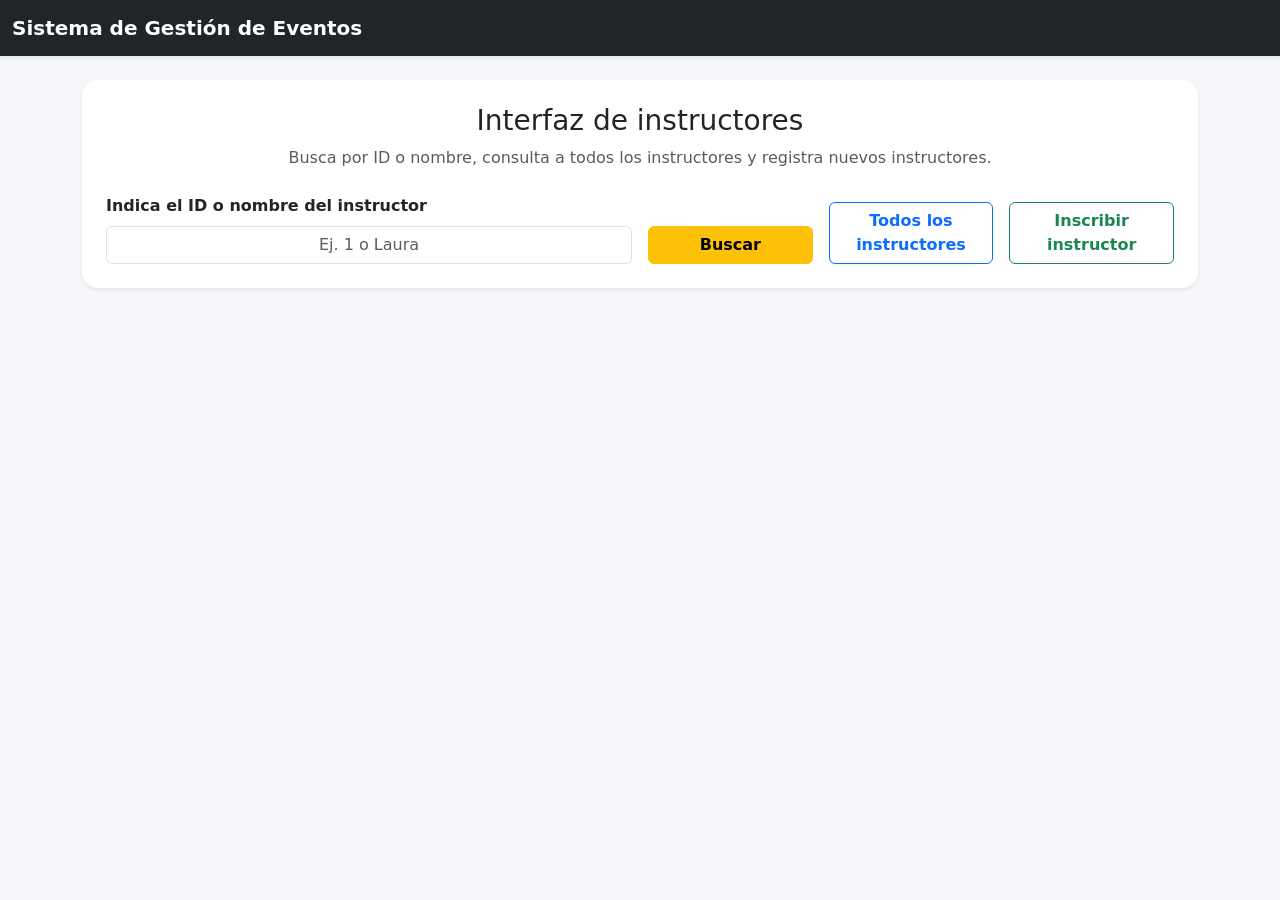
==== src/main/resources/static/index_instructor.html @ 0271adc4 "Agrego frontend de Categoría (HTML, CSS, JS, imágenes)" ====
<!DOCTYPE html>
<html lang="es">
<head>
    <meta charset="UTF-8">
    <meta name="viewport" content="width=device-width, initial-scale=1.0">
    <title>Gestión de instructores</title>
    <link href="https://cdn.jsdelivr.net/npm/bootstrap@5.3.8/dist/css/bootstrap.min.css" rel="stylesheet" integrity="sha384-sRIl4kxILFvY47J16cr9ZwB07vP4J8+LH7qKQnuqkuIAvNWLzeN8tE5YBujZqJLB" crossorigin="anonymous">
    <link rel="stylesheet" href="./css/main_instructor.css">
</head>
<body>
<nav class="navbar navbar-expand-lg navbar-dark bg-dark shadow-sm">
    <div class="container-fluid">
        <a class="navbar-brand fw-semibold" href="#">Sistema de Gestión de Eventos</a>
    </div>
</nav>

<main class="container py-4">
    <section class="card shadow-sm border-0 mb-4">
        <div class="card-body p-4">
            <div class="text-center mb-4">
                <h1 class="h3 mb-2">Interfaz de instructores</h1>
                <p class="text-muted mb-0">Busca por ID o nombre, consulta a todos los instructores y registra nuevos instructores.</p>
            </div>

            <form id="searchForm" class="row g-3 align-items-end">
                <div class="col-12 col-lg-6">
                    <label for="instructorSearch" class="form-label fw-semibold">Indica el ID o nombre del instructor</label>
                    <input id="instructorSearch" type="text" class="form-control text-center" placeholder="Ej. 1 o Laura">
                </div>
                <div class="col-12 col-sm-4 col-lg-2 d-grid">
                    <button type="submit" class="btn btn-warning fw-semibold">Buscar</button>
                </div>
                <div class="col-12 col-sm-4 col-lg-2 d-grid">
                    <button type="button" id="btnTodos" class="btn btn-outline-primary fw-semibold">Todos los instructores</button>
                </div>
                <div class="col-12 col-sm-4 col-lg-2 d-grid">
                    <button type="button" id="btnMostrarFormulario" class="btn btn-outline-success fw-semibold">Inscribir instructor</button>
                </div>
            </form>

            <div id="feedback" class="alert d-none mt-4 mb-0" role="alert"></div>
        </div>
    </section>

    <section id="detalleCard" class="card shadow-sm border-0 mb-4 d-none">
        <div class="card-body p-4">
            <div class="d-flex justify-content-between align-items-center flex-wrap gap-2 mb-3">
                <h2 class="h4 mb-0">Detalle del instructor</h2>
                <span class="badge text-bg-secondary" id="badgeActivo"></span>
            </div>

            <div class="table-responsive">
                <table class="table table-striped table-bordered align-middle mb-0">
                    <tbody>
                    <tr>
                        <th scope="row">ID</th>
                        <td id="detalleId"></td>
                    </tr>
                    <tr>
                        <th scope="row">Nombre completo</th>
                        <td id="detalleNombre"></td>
                    </tr>
                    <tr>
                        <th scope="row">Correo</th>
                        <td id="detalleCorreo"></td>
                    </tr>
                    <tr>
                        <th scope="row">Teléfono</th>
                        <td id="detalleTelefono"></td>
                    </tr>
                    <tr>
                        <th scope="row">Especialidad</th>
                        <td id="detalleEspecialidad"></td>
                    </tr>
                    <tr>
                        <th scope="row">Biografía</th>
                        <td id="detalleBio"></td>
                    </tr>
                    <tr>
                        <th scope="row">Categorías</th>
                        <td id="detalleCategorias"></td>
                    </tr>
                    </tbody>
                </table>
            </div>
        </div>
    </section>

    <section id="tablaCard" class="card shadow-sm border-0 mb-4 d-none">
        <div class="card-body p-4">
            <div class="d-flex justify-content-between align-items-center flex-wrap gap-2 mb-3">
                <h2 class="h4 mb-0">Listado de instructores</h2>
                <span class="text-muted small" id="totalResultados"></span>
            </div>

            <div class="table-responsive">
                <table class="table table-hover table-bordered align-middle mb-0">
                    <thead class="table-dark">
                    <tr>
                        <th>ID</th>
                        <th>Nombre</th>
                        <th>Correo</th>
                        <th>Teléfono</th>
                        <th>Especialidad</th>
                        <th>Activo</th>
                        <th>Categorías</th>
                    </tr>
                    </thead>
                    <tbody id="tablaInstructoresBody"></tbody>
                </table>
            </div>
        </div>
    </section>

    <section id="formCard" class="card shadow-sm border-0 d-none">
        <div class="card-body p-4">
            <h2 class="h4 mb-3">Registrar instructor</h2>

            <form id="formInstructor" class="row g-3">
                <div class="col-md-4">
                    <label for="nombre" class="form-label">Nombre</label>
                    <input type="text" id="nombre" class="form-control" required>
                </div>
                <div class="col-md-4">
                    <label for="apellidoPaterno" class="form-label">Apellido paterno</label>
                    <input type="text" id="apellidoPaterno" class="form-control">
                </div>
                <div class="col-md-4">
                    <label for="apellidoMaterno" class="form-label">Apellido materno</label>
                    <input type="text" id="apellidoMaterno" class="form-control">
                </div>

                <div class="col-md-6">
                    <label for="correo" class="form-label">Correo</label>
                    <input type="email" id="correo" class="form-control">
                </div>
                <div class="col-md-6">
                    <label for="telefono" class="form-label">Teléfono</label>
                    <input type="text" id="telefono" class="form-control">
                </div>

                <div class="col-md-6">
                    <label for="especialidad" class="form-label">Especialidad</label>
                    <input type="text" id="especialidad" class="form-control">
                </div>
                <div class="col-md-6">
                    <label for="activo" class="form-label">Activo</label>
                    <select id="activo" class="form-select">
                        <option value="true" selected>Sí</option>
                        <option value="false">No</option>
                    </select>
                </div>

                <div class="col-12">
                    <label for="bio" class="form-label">Biografía</label>
                    <textarea id="bio" class="form-control" rows="3"></textarea>
                </div>

                <div class="col-12">
                    <label for="categorias" class="form-label">IDs de categorías</label>
                    <input type="text" id="categorias" class="form-control" placeholder="Opcional. Ej. 1,2,3">
                    <div class="form-text">Escribe IDs separados por coma si quieres asociar categorías al instructor.</div>
                </div>

                <div class="col-12 d-flex gap-2 flex-wrap">
                    <button type="submit" class="btn btn-success fw-semibold">Guardar instructor</button>
                    <button type="button" id="btnCancelarFormulario" class="btn btn-outline-secondary">Cancelar</button>
                </div>
            </form>
        </div>
    </section>
</main>

<script src="https://cdn.jsdelivr.net/npm/bootstrap@5.3.8/dist/js/bootstrap.bundle.min.js" integrity="sha384-FKyoEForCGlyvwx9Hj09JcYn3nv7wiPVlz7YYwJrWVcXK/BmnVDxM+D2scQbITxI" crossorigin="anonymous"></script>
<script src="./js/main_instructor.js"></script>
</body>
</html>
---- src/main/resources/static/css/main_instructor.css ----
body {
    background: #f5f7fa;
}

.card {
    border-radius: 1rem;
}

.table th,
.table td {
    vertical-align: middle;
}

#feedback {
    white-space: pre-line;
}

.badge {
    font-size: 0.9rem;
}

.form-control:focus,
.form-select:focus {
    box-shadow: 0 0 0 0.2rem rgba(13, 110, 253, 0.15);
}

@media (max-width: 576px) {
    .card-body {
        padding: 1.25rem !important;
    }
}
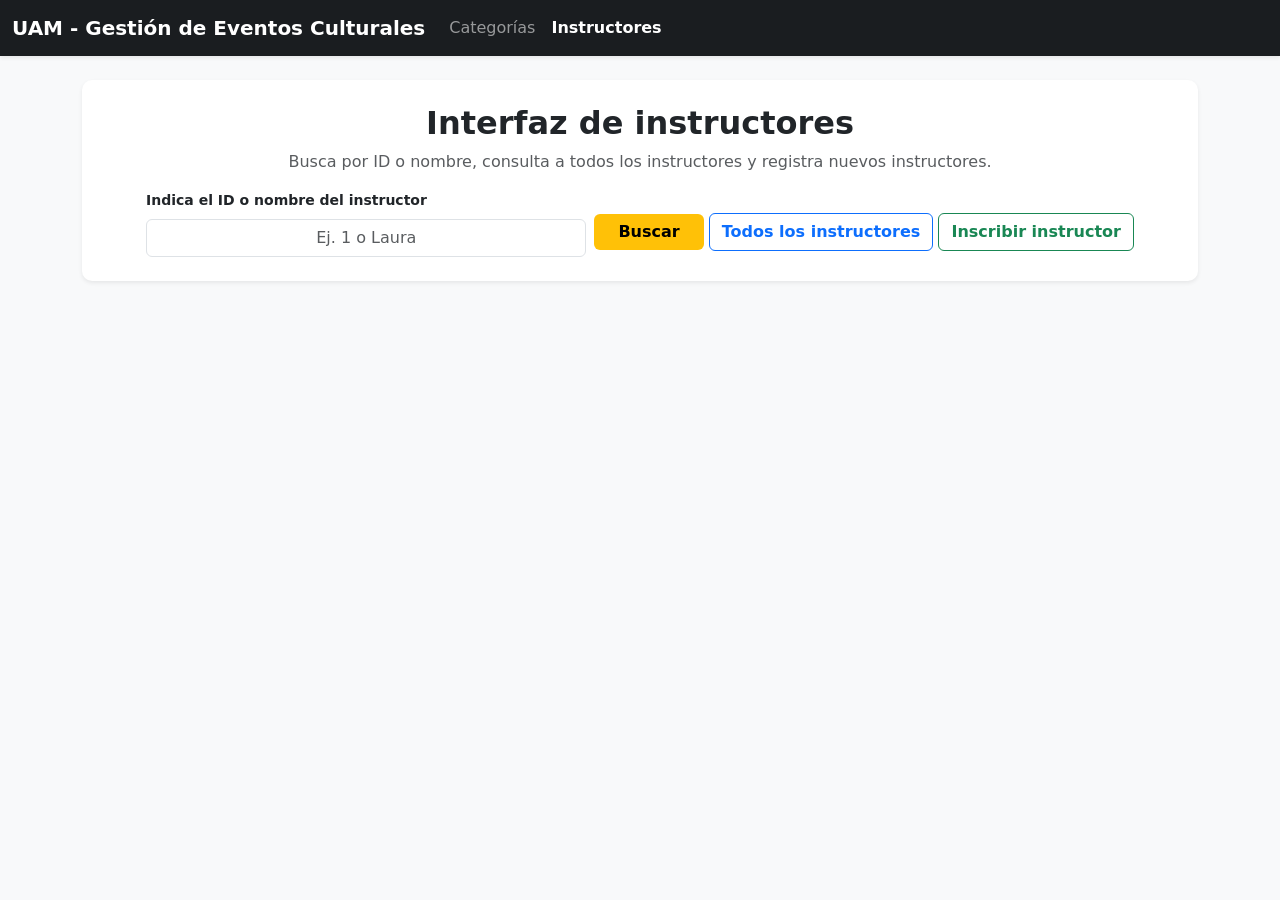
==== commit 4283b74a: "Mi frontend de Categoría completo" ====
--- a/src/main/resources/static/index_instructor.html
+++ b/src/main/resources/static/index_instructor.html
@@ -2,176 +2,118 @@
 <html lang="es">
 <head>
     <meta charset="UTF-8">
-    <meta name="viewport" content="width=device-width, initial-scale=1.0">
-    <title>Gestión de instructores</title>
-    <link href="https://cdn.jsdelivr.net/npm/bootstrap@5.3.8/dist/css/bootstrap.min.css" rel="stylesheet" integrity="sha384-sRIl4kxILFvY47J16cr9ZwB07vP4J8+LH7qKQnuqkuIAvNWLzeN8tE5YBujZqJLB" crossorigin="anonymous">
-    <link rel="stylesheet" href="./css/main_instructor.css">
+    <title>UAM - Gestión de Instructores</title>
+    <link href="https://cdn.jsdelivr.net/npm/bootstrap@5.3.0/dist/css/bootstrap.min.css" rel="stylesheet">
+    <style>
+        body { background-color: #f8f9fa; }
+        .navbar { background-color: #1a1d20 !important; }
+        .card { border: none; border-radius: 10px; }
+        .btn-warning { background-color: #ffc107; border: none; }
+    </style>
 </head>
 <body>
-<nav class="navbar navbar-expand-lg navbar-dark bg-dark shadow-sm">
+
+<nav class="navbar navbar-expand-lg navbar-dark shadow-sm mb-4">
     <div class="container-fluid">
-        <a class="navbar-brand fw-semibold" href="#">Sistema de Gestión de Eventos</a>
+        <a class="navbar-brand fw-bold" href="#">UAM - Gestión de Eventos Culturales</a>
+        <div class="collapse navbar-collapse">
+            <ul class="navbar-nav">
+                <li class="nav-item"><a class="nav-link" href="index_categoria.html">Categorías</a></li>
+                <li class="nav-item"><a class="nav-link active fw-bold" href="index_instructor.html">Instructores</a></li>
+            </ul>
+        </div>
     </div>
 </nav>
 
-<main class="container py-4">
-    <section class="card shadow-sm border-0 mb-4">
-        <div class="card-body p-4">
-            <div class="text-center mb-4">
-                <h1 class="h3 mb-2">Interfaz de instructores</h1>
-                <p class="text-muted mb-0">Busca por ID o nombre, consulta a todos los instructores y registra nuevos instructores.</p>
+<div class="container">
+    <div class="text-center card p-4 shadow-sm mb-4">
+        <h2 class="fw-bold">Interfaz de instructores</h2>
+        <p class="text-muted">Busca por ID o nombre, consulta a todos los instructores y registra nuevos instructores.</p>
+
+        <div class="row g-2 justify-content-center align-items-center">
+            <div class="col-md-5">
+                <label class="form-label d-block text-start small fw-bold">Indica el ID o nombre del instructor</label>
+                <input id="instructorInput" type="text" class="form-control text-center" placeholder="Ej. 1 o Laura">
             </div>
-
-            <form id="searchForm" class="row g-3 align-items-end">
-                <div class="col-12 col-lg-6">
-                    <label for="instructorSearch" class="form-label fw-semibold">Indica el ID o nombre del instructor</label>
-                    <input id="instructorSearch" type="text" class="form-control text-center" placeholder="Ej. 1 o Laura">
-                </div>
-                <div class="col-12 col-sm-4 col-lg-2 d-grid">
-                    <button type="submit" class="btn btn-warning fw-semibold">Buscar</button>
-                </div>
-                <div class="col-12 col-sm-4 col-lg-2 d-grid">
-                    <button type="button" id="btnTodos" class="btn btn-outline-primary fw-semibold">Todos los instructores</button>
-                </div>
-                <div class="col-12 col-sm-4 col-lg-2 d-grid">
-                    <button type="button" id="btnMostrarFormulario" class="btn btn-outline-success fw-semibold">Inscribir instructor</button>
-                </div>
-            </form>
-
-            <div id="feedback" class="alert d-none mt-4 mb-0" role="alert"></div>
-        </div>
-    </section>
-
-    <section id="detalleCard" class="card shadow-sm border-0 mb-4 d-none">
-        <div class="card-body p-4">
-            <div class="d-flex justify-content-between align-items-center flex-wrap gap-2 mb-3">
-                <h2 class="h4 mb-0">Detalle del instructor</h2>
-                <span class="badge text-bg-secondary" id="badgeActivo"></span>
-            </div>
-
-            <div class="table-responsive">
-                <table class="table table-striped table-bordered align-middle mb-0">
-                    <tbody>
-                    <tr>
-                        <th scope="row">ID</th>
-                        <td id="detalleId"></td>
-                    </tr>
-                    <tr>
-                        <th scope="row">Nombre completo</th>
-                        <td id="detalleNombre"></td>
-                    </tr>
-                    <tr>
-                        <th scope="row">Correo</th>
-                        <td id="detalleCorreo"></td>
-                    </tr>
-                    <tr>
-                        <th scope="row">Teléfono</th>
-                        <td id="detalleTelefono"></td>
-                    </tr>
-                    <tr>
-                        <th scope="row">Especialidad</th>
-                        <td id="detalleEspecialidad"></td>
-                    </tr>
-                    <tr>
-                        <th scope="row">Biografía</th>
-                        <td id="detalleBio"></td>
-                    </tr>
-                    <tr>
-                        <th scope="row">Categorías</th>
-                        <td id="detalleCategorias"></td>
-                    </tr>
-                    </tbody>
-                </table>
+            <div class="col-md-auto mt-4">
+                <button class="btn btn-warning fw-bold px-4" onclick="buscarInstructor()">Buscar</button>
+                <button class="btn btn-outline-primary fw-bold" onclick="listarTodos()">Todos los instructores</button>
+                <button class="btn btn-outline-success fw-bold" onclick="mostrarFormularioInstructor()">Inscribir instructor</button>
             </div>
         </div>
-    </section>
+    </div>
 
-    <section id="tablaCard" class="card shadow-sm border-0 mb-4 d-none">
-        <div class="card-body p-4">
-            <div class="d-flex justify-content-between align-items-center flex-wrap gap-2 mb-3">
-                <h2 class="h4 mb-0">Listado de instructores</h2>
-                <span class="text-muted small" id="totalResultados"></span>
+    <div id="seccionTablaInstructores" class="card p-4 shadow d-none">
+        <h4 class="mb-3 fw-bold">Listado de instructores</h4>
+        <div class="table-responsive">
+            <table class="table table-hover align-middle">
+                <thead class="table-dark">
+                <tr>
+                    <th>ID</th>
+                    <th>Nombre</th>
+                    <th>Correo</th>
+                    <th>Teléfono</th>
+                    <th>Especialidad</th>
+                    <th class="text-center">Activo</th>
+                    <th>Categorías</th>
+                </tr>
+                </thead>
+                <tbody id="tablaBodyInstructores"></tbody>
+            </table>
+        </div>
+    </div>
+
+    <div id="seccionFormularioInstructor" class="card p-4 shadow d-none">
+        <h4 class="mb-3 fw-bold">Registrar instructor</h4>
+        <form id="formInstructor" class="row g-3">
+            <div class="col-md-4">
+                <label class="form-label">Nombre</label>
+                <input type="text" id="insNombre" class="form-control" required>
             </div>
+            <div class="col-md-4">
+                <label class="form-label">Apellido paterno</label>
+                <input type="text" id="insPaterno" class="form-control" required>
+            </div>
+            <div class="col-md-4">
+                <label class="form-label">Apellido materno</label>
+                <input type="text" id="insMaterno" class="form-control">
+            </div>
+            <div class="col-md-8">
+                <label class="form-label">Correo</label>
+                <input type="email" id="insCorreo" class="form-control" required>
+            </div>
+            <div class="col-md-4">
+                <label class="form-label">Teléfono</label>
+                <input type="text" id="insTelefono" class="form-control">
+            </div>
+            <div class="col-md-8">
+                <label class="form-label">Especialidad</label>
+                <input type="text" id="insEspecialidad" class="form-control">
+            </div>
+            <div class="col-md-4">
+                <label class="form-label">Activo</label>
+                <select id="insActivo" class="form-select">
+                    <option value="true">Sí</option>
+                    <option value="false">No</option>
+                </select>
+            </div>
+            <div class="col-12">
+                <label class="form-label">Biografía</label>
+                <textarea id="insBio" class="form-control" rows="3"></textarea>
+            </div>
+            <div class="col-12">
+                <label class="form-label">IDs de categorías</label>
+                <input type="text" id="insCategoriasIds" class="form-control" placeholder="Opcional. Ej. 1,2,3">
+                <small class="text-muted">Escribe IDs separados por coma si quieres asociar categorías al instructor.</small>
+            </div>
+            <div class="col-12">
+                <button type="submit" class="btn btn-success fw-bold px-4">Guardar instructor</button>
+                <button type="button" class="btn btn-outline-secondary" onclick="ocultarSecciones()">Cancelar</button>
+            </div>
+        </form>
+    </div>
+</div>
 
-            <div class="table-responsive">
-                <table class="table table-hover table-bordered align-middle mb-0">
-                    <thead class="table-dark">
-                    <tr>
-                        <th>ID</th>
-                        <th>Nombre</th>
-                        <th>Correo</th>
-                        <th>Teléfono</th>
-                        <th>Especialidad</th>
-                        <th>Activo</th>
-                        <th>Categorías</th>
-                    </tr>
-                    </thead>
-                    <tbody id="tablaInstructoresBody"></tbody>
-                </table>
-            </div>
-        </div>
-    </section>
-
-    <section id="formCard" class="card shadow-sm border-0 d-none">
-        <div class="card-body p-4">
-            <h2 class="h4 mb-3">Registrar instructor</h2>
-
-            <form id="formInstructor" class="row g-3">
-                <div class="col-md-4">
-                    <label for="nombre" class="form-label">Nombre</label>
-                    <input type="text" id="nombre" class="form-control" required>
-                </div>
-                <div class="col-md-4">
-                    <label for="apellidoPaterno" class="form-label">Apellido paterno</label>
-                    <input type="text" id="apellidoPaterno" class="form-control">
-                </div>
-                <div class="col-md-4">
-                    <label for="apellidoMaterno" class="form-label">Apellido materno</label>
-                    <input type="text" id="apellidoMaterno" class="form-control">
-                </div>
-
-                <div class="col-md-6">
-                    <label for="correo" class="form-label">Correo</label>
-                    <input type="email" id="correo" class="form-control">
-                </div>
-                <div class="col-md-6">
-                    <label for="telefono" class="form-label">Teléfono</label>
-                    <input type="text" id="telefono" class="form-control">
-                </div>
-
-                <div class="col-md-6">
-                    <label for="especialidad" class="form-label">Especialidad</label>
-                    <input type="text" id="especialidad" class="form-control">
-                </div>
-                <div class="col-md-6">
-                    <label for="activo" class="form-label">Activo</label>
-                    <select id="activo" class="form-select">
-                        <option value="true" selected>Sí</option>
-                        <option value="false">No</option>
-                    </select>
-                </div>
-
-                <div class="col-12">
-                    <label for="bio" class="form-label">Biografía</label>
-                    <textarea id="bio" class="form-control" rows="3"></textarea>
-                </div>
-
-                <div class="col-12">
-                    <label for="categorias" class="form-label">IDs de categorías</label>
-                    <input type="text" id="categorias" class="form-control" placeholder="Opcional. Ej. 1,2,3">
-                    <div class="form-text">Escribe IDs separados por coma si quieres asociar categorías al instructor.</div>
-                </div>
-
-                <div class="col-12 d-flex gap-2 flex-wrap">
-                    <button type="submit" class="btn btn-success fw-semibold">Guardar instructor</button>
-                    <button type="button" id="btnCancelarFormulario" class="btn btn-outline-secondary">Cancelar</button>
-                </div>
-            </form>
-        </div>
-    </section>
-</main>
-
-<script src="https://cdn.jsdelivr.net/npm/bootstrap@5.3.8/dist/js/bootstrap.bundle.min.js" integrity="sha384-FKyoEForCGlyvwx9Hj09JcYn3nv7wiPVlz7YYwJrWVcXK/BmnVDxM+D2scQbITxI" crossorigin="anonymous"></script>
-<script src="./js/main_instructor.js"></script>
+<script src="js/main_instructor.js"></script>
 </body>
 </html>
